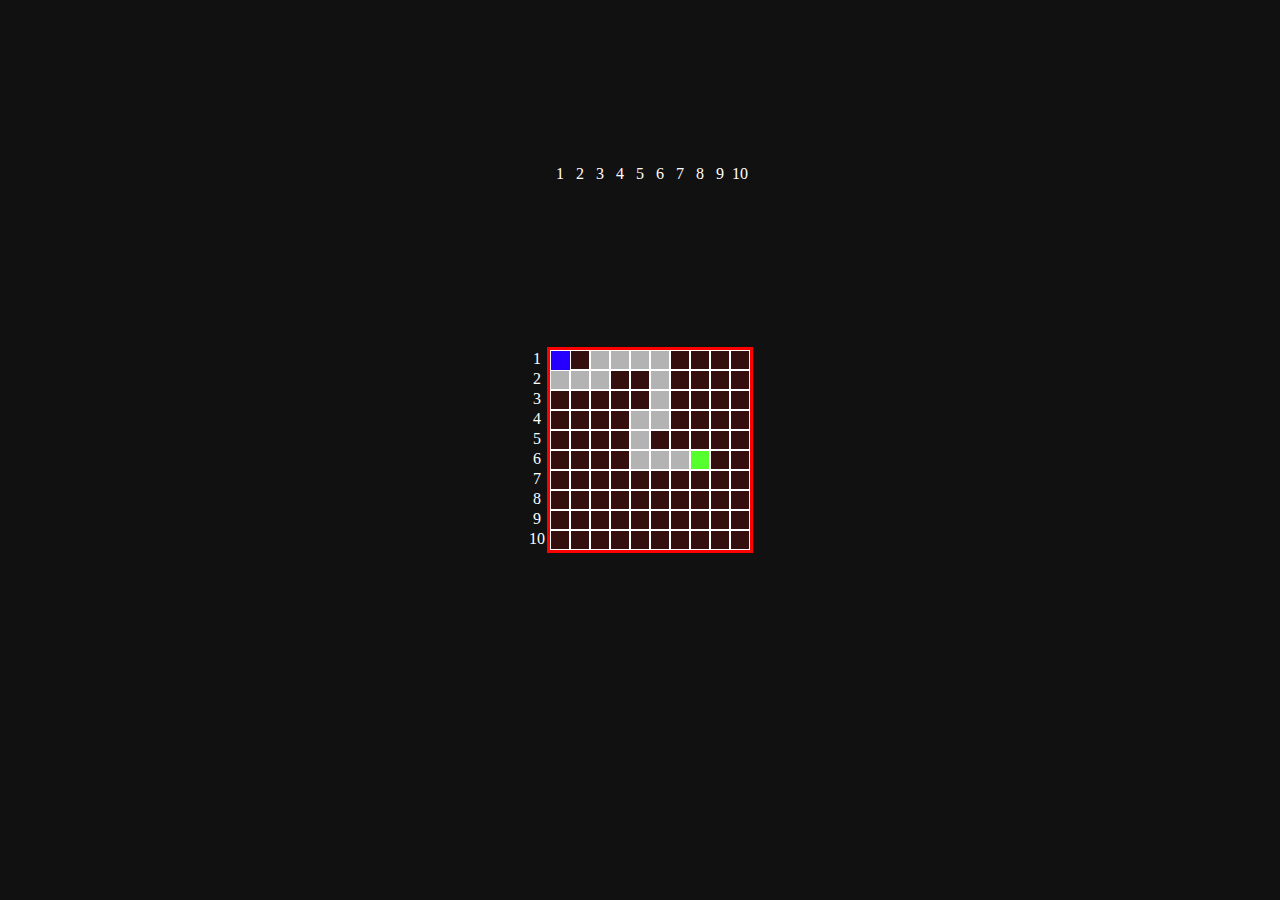
==== projects/game1/index.html @ dc0dea1e "Made general canvas for game1" ====
<!DOCTYPE html>
<html lang="en">
<head>
  <meta charset="UTF-8">
  <meta http-equiv="X-UA-Compatible" content="IE=edge">
  <meta name="viewport" content="width=device-width, initial-scale=1.0">
  <link rel="stylesheet" href="style.css">
  <script src="script.js" defer></script>
  <title>Game1</title>
</head>
<body>
  <div class="wrapper">
    <div class="vertical">
      <div>1</div>
      <div>2</div>
      <div>3</div>
      <div>4</div>
      <div>5</div>
      <div>6</div>
      <div>7</div>
      <div>8</div>
      <div>9</div>
      <div>10</div>
    </div>
    <div class="horizontal">
      <div>1</div>
      <div>2</div>
      <div>3</div>
      <div>4</div>
      <div>5</div>
      <div>6</div>
      <div>7</div>
      <div>8</div>
      <div>9</div>
      <div>10</div>
    </div>
    <div class="playground">
      <div class="row row-1">
        <div class="cell road"><div class="player"></div></div>
        <div class="cell wall"></div>
        <div class="cell road"></div>
        <div class="cell road"></div>
        <div class="cell road"></div>
        <div class="cell road"></div>
        <div class="cell wall"></div>
        <div class="cell wall"></div>
        <div class="cell wall"></div>
        <div class="cell wall"></div>
      </div>
      <div class="row row-2">
        <div class="cell road"></div>
        <div class="cell road"></div>
        <div class="cell road"></div>
        <div class="cell wall"></div>
        <div class="cell wall"></div>
        <div class="cell road"></div>
        <div class="cell wall"></div>
        <div class="cell wall"></div>
        <div class="cell wall"></div>
        <div class="cell wall"></div>
      </div>
      <div class="row row-3">
        <div class="cell wall"></div>
        <div class="cell wall"></div>
        <div class="cell wall"></div>
        <div class="cell wall"></div>
        <div class="cell wall"></div>
        <div class="cell road"></div>
        <div class="cell wall"></div>
        <div class="cell wall"></div>
        <div class="cell wall"></div>
        <div class="cell wall"></div>
      </div>
      <div class="row row-4">
        <div class="cell wall"></div>
        <div class="cell wall"></div>
        <div class="cell wall"></div>
        <div class="cell wall"></div>
        <div class="cell road"></div>
        <div class="cell road"></div>
        <div class="cell wall"></div>
        <div class="cell wall"></div>
        <div class="cell wall"></div>
        <div class="cell wall"></div>
      </div>
      <div class="row row-5">
        <div class="cell wall"></div>
        <div class="cell wall"></div>
        <div class="cell wall"></div>
        <div class="cell wall"></div>
        <div class="cell road"></div>
        <div class="cell wall"></div>
        <div class="cell wall"></div>
        <div class="cell wall"></div>
        <div class="cell wall"></div>
        <div class="cell wall"></div>
      </div>
      <div class="row row-6">
        <div class="cell wall"></div>
        <div class="cell wall"></div>
        <div class="cell wall"></div>
        <div class="cell wall"></div>
        <div class="cell road"></div>
        <div class="cell road"></div>
        <div class="cell road"></div>
        <div class="cell finish"></div>
        <div class="cell wall"></div>
        <div class="cell wall"></div>
      </div>
      <div class="row row-7">
        <div class="cell wall"></div>
        <div class="cell wall"></div>
        <div class="cell wall"></div>
        <div class="cell wall"></div>
        <div class="cell wall"></div>
        <div class="cell wall"></div>
        <div class="cell wall"></div>
        <div class="cell wall"></div>
        <div class="cell wall"></div>
        <div class="cell wall"></div>
      </div>
      <div class="row row-8">
        <div class="cell wall"></div>
        <div class="cell wall"></div>
        <div class="cell wall"></div>
        <div class="cell wall"></div>
        <div class="cell wall"></div>
        <div class="cell wall"></div>
        <div class="cell wall"></div>
        <div class="cell wall"></div>
        <div class="cell wall"></div>
        <div class="cell wall"></div>
      </div>
      <div class="row row-9">
        <div class="cell wall"></div>
        <div class="cell wall"></div>
        <div class="cell wall"></div>
        <div class="cell wall"></div>
        <div class="cell wall"></div>
        <div class="cell wall"></div>
        <div class="cell wall"></div>
        <div class="cell wall"></div>
        <div class="cell wall"></div>
        <div class="cell wall"></div>
      </div>
      <div class="row row-10">
        <div class="cell wall"></div>
        <div class="cell wall"></div>
        <div class="cell wall"></div>
        <div class="cell wall"></div>
        <div class="cell wall"></div>
        <div class="cell wall"></div>
        <div class="cell wall"></div>
        <div class="cell wall"></div>
        <div class="cell wall"></div>
        <div class="cell wall"></div>
      </div>
    </div>
  </div>
</body>
</html>
---- projects/game1/style.css ----
* {
  box-sizing: border-box;
  padding: 0;
  margin: 0;
}

.vertical {
  color: #ffffff;
}

.horizontal {
  display: flex;
  color: #ffffff;
  position: absolute;
  left: 550px;
  top: 165px;
}

.vertical div, .horizontal div {
  width: 20px;
  height: 20px;
  text-align: center;
}

body {
  background-color: #111111;
}

.wrapper {
  height: 100vh;
  width: 100vw;
  display: flex;
  justify-content: center;
  align-items: center;
}

.playground {
  box-sizing: content-box;
  position: relative;
  height: 100%;
  width: 100%;
  max-width: 200px;
  max-height: 200px;
  border: 3px solid red;
}

.player {
  background-color: #2600ff;
  height: 20px;
  width: 20px;
}

.cell {
  height: 20px;
  width: 20px;
  border: 1px solid #ffffff;
}

.wall {
  background-color: #350e0e;
}

.road {
  background-color: #b3b3b3;
}

.finish {
  background-color: #55ff2b;
}

.row {
  display: flex;
}
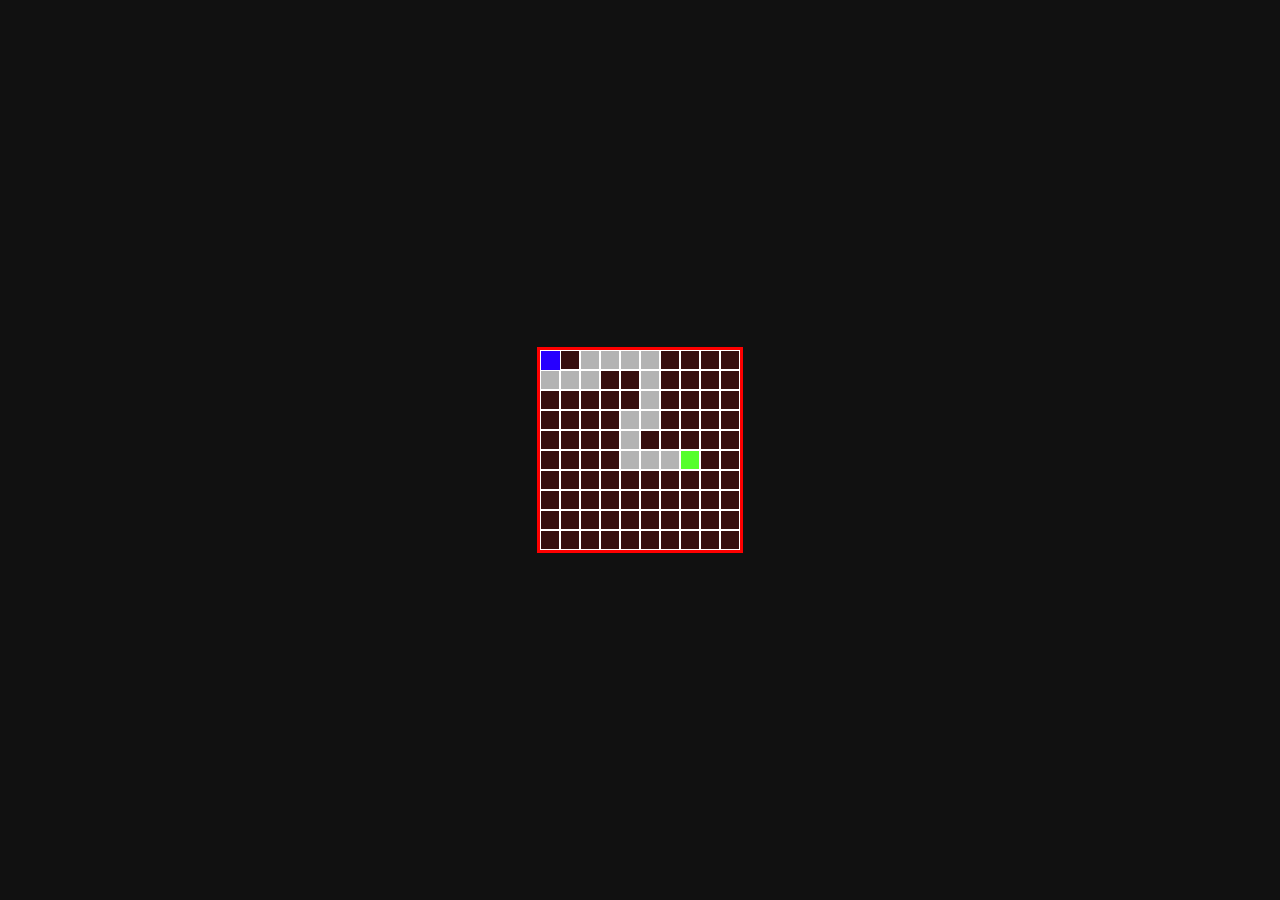
==== commit a0a829cb: "Made working demo" ====
--- a/projects/game1/index.html
+++ b/projects/game1/index.html
@@ -10,30 +10,6 @@
 </head>
 <body>
   <div class="wrapper">
-    <div class="vertical">
-      <div>1</div>
-      <div>2</div>
-      <div>3</div>
-      <div>4</div>
-      <div>5</div>
-      <div>6</div>
-      <div>7</div>
-      <div>8</div>
-      <div>9</div>
-      <div>10</div>
-    </div>
-    <div class="horizontal">
-      <div>1</div>
-      <div>2</div>
-      <div>3</div>
-      <div>4</div>
-      <div>5</div>
-      <div>6</div>
-      <div>7</div>
-      <div>8</div>
-      <div>9</div>
-      <div>10</div>
-    </div>
     <div class="playground">
       <div class="row row-1">
         <div class="cell road"><div class="player"></div></div>
--- a/projects/game1/style.css
+++ b/projects/game1/style.css
@@ -2,24 +2,6 @@
   box-sizing: border-box;
   padding: 0;
   margin: 0;
-}
-
-.vertical {
-  color: #ffffff;
-}
-
-.horizontal {
-  display: flex;
-  color: #ffffff;
-  position: absolute;
-  left: 550px;
-  top: 165px;
-}
-
-.vertical div, .horizontal div {
-  width: 20px;
-  height: 20px;
-  text-align: center;
 }
 
 body {
